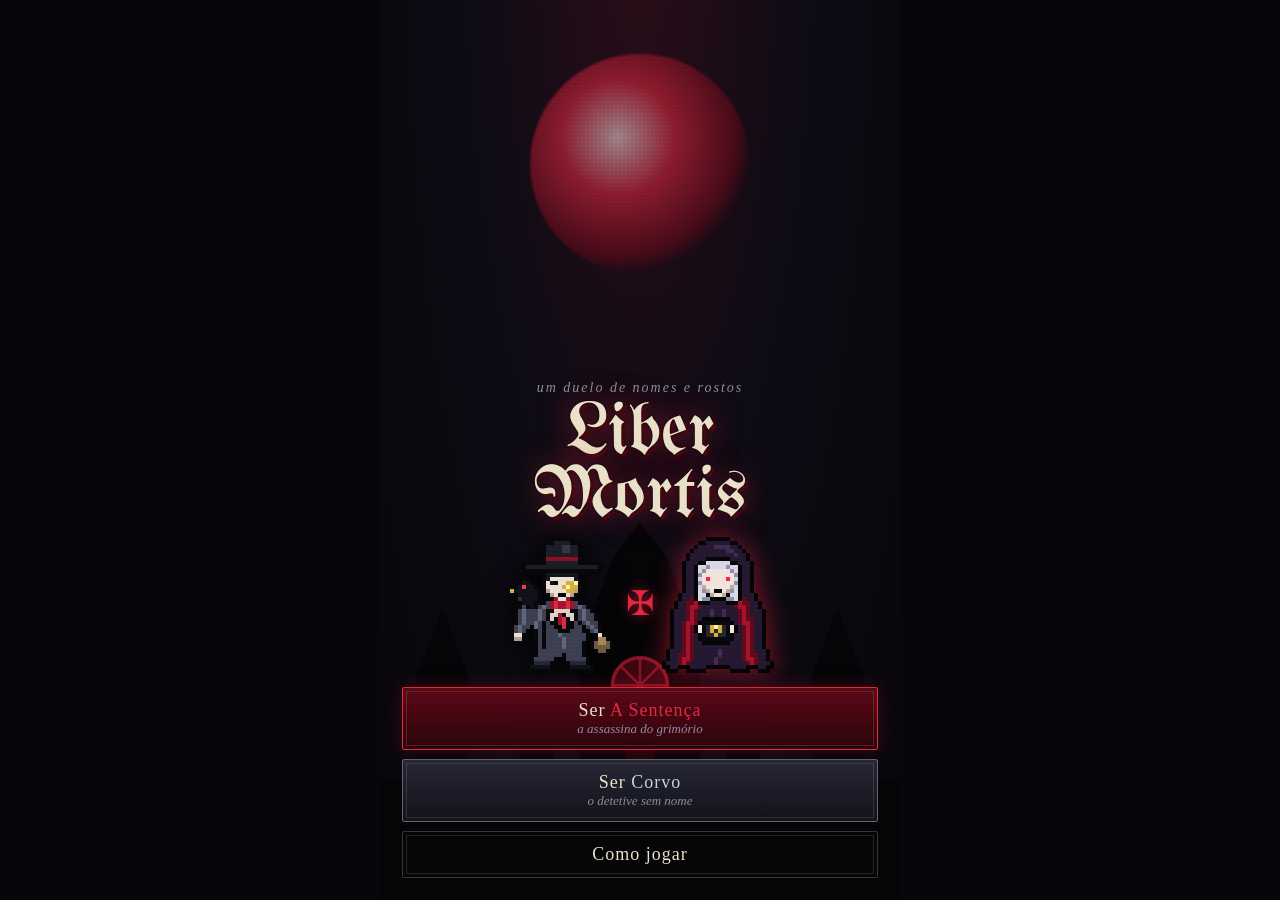
==== liber-mortis/index.html @ 82f2dbf0 "Add Liber Mortis: gothic mobile detective vs killer game Co-Authored-By: Claude Opus 5.5 <noreply@an" ====
<!DOCTYPE html>
<html lang="pt-br">
<head>
<meta charset="UTF-8">
<meta name="viewport" content="width=device-width, initial-scale=1, maximum-scale=1, user-scalable=no, viewport-fit=cover">
<meta name="theme-color" content="#07060a">
<meta name="apple-mobile-web-app-capable" content="yes">
<meta name="mobile-web-app-capable" content="yes">
<title>Liber Mortis</title>
<link rel="preconnect" href="https://fonts.googleapis.com">
<link rel="preconnect" href="https://fonts.gstatic.com" crossorigin>
<link href="https://fonts.googleapis.com/css2?family=UnifrakturMaguntia&family=IM+Fell+English:ital@0;1&family=IM+Fell+English+SC&display=swap" rel="stylesheet">
<link rel="stylesheet" href="style.css">
</head>
<body>
<div id="app">
  <!-- TELA TÍTULO -->
  <section id="scr-title" class="screen active">
    <div class="moon"></div>
    <svg class="cathedral" viewBox="0 0 400 220" preserveAspectRatio="xMidYMax slice" aria-hidden="true">
      <path d="M0 220 V150 L20 150 L20 120 L30 100 L40 120 L40 150 L70 150 L70 90 L85 50 L100 90 L100 150 L130 150 L130 110 L140 95 L150 110 L150 150
               L165 150 L165 70 L185 20 L200 0 L215 20 L235 70 L235 150 L250 150 L250 110 L260 95 L270 110 L270 150 L300 150 L300 90 L315 50 L330 90 L330 150
               L360 150 L360 120 L370 100 L380 120 L380 150 L400 150 V220 Z" fill="#050407"/>
      <circle cx="200" cy="95" r="16" fill="#3a0812" stroke="#8a1424" stroke-width="2"/>
      <path d="M200 79 V111 M184 95 H216 M189 84 L211 106 M211 84 L189 106" stroke="#8a1424" stroke-width="1.5"/>
      <rect x="192" y="125" width="16" height="25" rx="8" fill="#1a0408"/>
      <rect x="80" y="100" width="10" height="20" rx="5" fill="#2a0810"/>
      <rect x="310" y="100" width="10" height="20" rx="5" fill="#2a0810"/>
    </svg>
    <div class="embers" aria-hidden="true"></div>
    <div class="title-wrap">
      <p class="pre">um duelo de nomes e rostos</p>
      <h1 class="logo">Liber<br>Mortis</h1>
      <div class="title-duo">
        <div class="duo duo-det"></div>
        <div class="duo-vs">✠</div>
        <div class="duo duo-kil"></div>
      </div>
      <div class="menu">
        <button class="btn btn-blood" data-role="killer">Ser <b>A Sentença</b><small>a assassina do grimório</small></button>
        <button class="btn btn-ash" data-role="detective">Ser <b>Corvo</b><small>o detetive sem nome</small></button>
        <button class="btn btn-ghost" id="btn-howto">Como jogar</button>
      </div>
    </div>
  </section>

  <!-- COMO JOGAR -->
  <section id="scr-howto" class="screen">
    <div class="paper scroll">
      <h2>O Jogo dos Nomes</h2>
      <p>Na cidade de <b>Vel Noctis</b> vivem 12 cidadãos. Um deles encontrou o <b>Liber Mortis</b>: um grimório que só aceita nomes de quem a cidade já condenou — e cobra a hora exata em que cada nome é escrito. A cidade a chama de <b>A Sentença</b>.</p>
      <p>Do outro lado está <b>Corvo</b>, um detetive que esconde o próprio nome. Os dois querem a mesma coisa: <b>descobrir quem o outro é</b>.</p>
      <h3>✠ A Sentença</h3>
      <ul>
        <li>À noite, escolha um criminoso que apareceu na TV e <b>trace o nome dele com o dedo</b> no grimório.</li>
        <li>Você só pode escrever nos horários em que está <b>sozinha</b> — e cada horário de morte é uma pista para Corvo.</li>
        <li>Gaste <b>tinta</b> para atrasar a morte e esconder a hora.</li>
        <li>Criminosos <b>locais</b> só passam na TV do seu bairro: matá-los revela onde você mora. Cuidado: Corvo pode plantar <b>iscas</b>.</li>
        <li>Noctua sussurra quando sente que você está <b>vigiada</b>. Escrever sob vigilância = prisão. Mas Noctua às vezes se engana…</li>
        <li><b>Vença</b> com 7 julgamentos, ou descobrindo as 6 letras do nome verdadeiro de Corvo e escrevendo-o.</li>
      </ul>
      <h3>✠ Corvo</h3>
      <ul>
        <li>Você tem <b>2 ações por dia</b>: <b>Interrogar</b> (revela a agenda), <b>Vigiar</b> (alguém durante a noite) e <b>Isca</b> (2 ações: um criminoso falso exibido só num bairro).</li>
        <li>Cruze as <b>horas das mortes</b> com as agendas: quem estava ocupado não pode ter escrito.</li>
        <li>Uma noite <b>sem mortes</b> enquanto você vigiava alguém é muito suspeita…</li>
        <li>Cada interrogatório mostra seu rosto. Se for a assassina, ela aprende letras do seu nome.</li>
        <li><b>Acuse</b> segurando o botão. Errar duas vezes destrói sua credibilidade.</li>
      </ul>
      <button class="btn btn-blood" data-go="scr-title">Voltar</button>
    </div>
  </section>

  <!-- JOGO -->
  <section id="scr-game" class="screen">
    <header class="hud">
      <div class="hud-day"><span id="hud-phase">Dia</span> <b id="hud-daynum">1</b><small>/12</small></div>
      <div class="hud-stats" id="hud-stats"></div>
    </header>
    <main id="stage"></main>
  </section>

  <!-- FIM -->
  <section id="scr-end" class="screen">
    <div class="end-wrap">
      <div class="end-art" id="end-art"></div>
      <h2 id="end-title"></h2>
      <p id="end-text"></p>
      <button class="btn btn-blood" id="btn-again">Jogar de novo</button>
      <button class="btn btn-ghost" data-go="scr-title">Menu</button>
    </div>
  </section>

  <div id="sheet" class="sheet hidden"><div class="sheet-card" id="sheet-card"></div></div>
  <div id="flash" class="flash"></div>
  <div id="toast" class="toast"></div>
</div>
<script src="sprites.js"></script>
<script src="game.js"></script>
</body>
</html>
---- liber-mortis/style.css ----
:root {
  --ink: #07060a;
  --night: #0e0b14;
  --night2: #171221;
  --blood: #a3122c;
  --blood-hi: #e0283f;
  --blood-dk: #4a0612;
  --bone: #e9e0c8;
  --bone-dk: #b8ab8c;
  --ash: #8a8a9c;
  --gold: #d4af37;
  --paper: #e6dbc0;
  --paper-ink: #1c120e;
  --safe-t: env(safe-area-inset-top, 0px);
  --safe-b: env(safe-area-inset-bottom, 0px);
}
* { box-sizing: border-box; margin: 0; padding: 0; -webkit-tap-highlight-color: transparent; }
html, body { height: 100%; background: var(--ink); color: var(--bone); overflow: hidden; }
body { font-family: 'IM Fell English', Georgia, serif; font-size: 16px; user-select: none; -webkit-user-select: none; touch-action: manipulation; }
#app { position: relative; height: 100dvh; max-width: 520px; margin: 0 auto; overflow: hidden;
  background: radial-gradient(ellipse at 50% -10%, #2a0d18 0%, var(--night) 45%, var(--ink) 100%); }
#app::after { /* retícula de mangá */
  content: ''; position: absolute; inset: 0; pointer-events: none; z-index: 50; opacity: .07;
  background-image: radial-gradient(#fff 0.8px, transparent 1px); background-size: 4px 4px; mix-blend-mode: overlay; }
canvas.sprite, canvas.portrait { image-rendering: pixelated; image-rendering: crisp-edges; display: block; }
b { color: var(--blood-hi); font-weight: normal; }

.screen { position: absolute; inset: 0; display: none; flex-direction: column; padding-top: var(--safe-t); padding-bottom: var(--safe-b); }
.screen.active { display: flex; animation: fadeIn .5s ease; }
@keyframes fadeIn { from { opacity: 0; } to { opacity: 1; } }

/* ── BOTÕES ── */
.btn { font-family: 'IM Fell English SC', serif; font-size: 18px; letter-spacing: 1px; color: var(--bone);
  border: 1px solid var(--blood); background: linear-gradient(#1a0d14, #0b0709); padding: 12px 16px; width: 100%;
  border-radius: 2px; position: relative; cursor: pointer; transition: transform .1s, filter .2s; }
.btn::before { content: ''; position: absolute; inset: 3px; border: 1px solid rgba(212,175,55,.18); pointer-events: none; }
.btn:active { transform: scale(.97); filter: brightness(1.3); }
.btn small { display: block; font-family: 'IM Fell English', serif; font-style: italic; font-size: 13px; color: var(--ash); letter-spacing: 0; }
.btn b { color: var(--blood-hi); }
.btn-blood { background: linear-gradient(#5a0816, #2a040b); border-color: var(--blood-hi); box-shadow: 0 0 18px rgba(163,18,44,.35); }
.btn-ash { background: linear-gradient(#262636, #121219); border-color: #5c6075; }
.btn-ash b { color: #c8cce0; }
.btn-ghost { background: transparent; border-color: #3a3040; }
.btn[disabled] { opacity: .35; pointer-events: none; }
.btn-sm { font-size: 15px; padding: 9px 10px; }

/* ── TÍTULO ── */
#scr-title { align-items: center; justify-content: flex-end; }
.moon { position: absolute; top: 6%; left: 50%; width: 220px; height: 220px; transform: translateX(-50%); border-radius: 50%;
  background: radial-gradient(circle at 40% 38%, #ffdfe0 0%, #e0283f 30%, #6a0a1a 62%, transparent 72%); opacity: .55; filter: blur(1px); }
.cathedral { position: absolute; bottom: 0; left: 0; width: 100%; height: 42%; }
.embers { position: absolute; inset: 0; pointer-events: none; overflow: hidden; }
.embers i { position: absolute; bottom: -10px; width: 3px; height: 3px; background: var(--blood-hi); border-radius: 50%;
  box-shadow: 0 0 6px var(--blood-hi); animation: rise linear infinite; opacity: .8; }
@keyframes rise { to { transform: translate(var(--dx), -110vh); opacity: 0; } }
.title-wrap { position: relative; z-index: 2; width: 100%; padding: 0 22px 22px; text-align: center; }
.pre { font-style: italic; color: var(--ash); font-size: 14px; letter-spacing: 2px; }
.logo { font-family: 'UnifrakturMaguntia', serif; font-weight: normal; font-size: 74px; line-height: .86; color: var(--bone);
  text-shadow: 0 0 2px #000, 3px 3px 0 var(--blood-dk), 0 0 30px rgba(224,40,63,.55); margin: 6px 0 4px; }
.title-duo { display: flex; justify-content: center; align-items: flex-end; gap: 8px; margin: 2px 0 14px; }
.duo canvas { width: 112px; height: auto; filter: drop-shadow(0 0 10px rgba(0,0,0,.9)); }
.duo-det { animation: bob 3s ease-in-out infinite; }
.duo-kil { animation: bob 3s ease-in-out infinite reverse; }
.duo-kil canvas { filter: drop-shadow(0 0 12px rgba(255,34,64,.5)); }
.duo-vs { font-size: 34px; color: var(--blood-hi); padding-bottom: 50px; text-shadow: 0 0 12px var(--blood); }
@keyframes bob { 50% { transform: translateY(-5px); } }
.menu { display: grid; gap: 9px; }

/* ── PAPEL ── */
.paper { background: var(--paper); color: var(--paper-ink); margin: 14px; padding: 18px 18px 20px; border-radius: 2px;
  box-shadow: inset 0 0 50px rgba(90,50,20,.45), 0 0 0 1px #000, 0 0 0 4px #2a1a12, 0 10px 30px #000;
  background-image: radial-gradient(ellipse at 30% 20%, rgba(255,255,255,.35), transparent 60%), radial-gradient(ellipse at 80% 90%, rgba(120,60,20,.25), transparent 60%); }
.paper b { color: #7a0a1a; }
.paper h2 { font-family: 'UnifrakturMaguntia', serif; font-weight: normal; font-size: 34px; color: #5a0812; margin-bottom: 8px; }
.paper h3 { font-family: 'IM Fell English SC', serif; color: #5a0812; margin: 12px 0 4px; font-weight: normal; }
.paper p, .paper li { font-size: 15.5px; line-height: 1.38; margin-bottom: 6px; }
.paper ul { padding-left: 18px; }
.paper .btn { margin-top: 12px; color: var(--bone); }
.scroll { overflow-y: auto; -webkit-overflow-scrolling: touch; }
#scr-howto .paper { flex: 1; }

/* ── HUD ── */
.hud { display: flex; align-items: center; justify-content: space-between; padding: 8px 12px; gap: 8px;
  background: linear-gradient(#000, rgba(0,0,0,.4)); border-bottom: 1px solid var(--blood-dk); flex-shrink: 0; }
.hud-day { font-family: 'IM Fell English SC', serif; font-size: 17px; white-space: nowrap; }
.hud-day b { color: var(--blood-hi); font-size: 22px; }
.hud-day small { color: var(--ash); }
.hud-stats { display: flex; gap: 10px; font-size: 14px; flex-wrap: wrap; justify-content: flex-end; }
.stat { display: flex; align-items: center; gap: 4px; white-space: nowrap; }
.stat i { font-style: normal; color: var(--blood-hi); }
.pips { letter-spacing: 1px; }
#stage { flex: 1; overflow-y: auto; overflow-x: hidden; -webkit-overflow-scrolling: touch; padding: 10px 12px 16px; position: relative; }

/* ── PAINÉIS ── */
.panel { background: linear-gradient(var(--night2), #0c0911); border: 1px solid #2c2236; padding: 12px; margin-bottom: 10px; position: relative; }
.panel h3 { font-family: 'IM Fell English SC', serif; font-weight: normal; color: var(--bone-dk); font-size: 15px; letter-spacing: 1px; margin-bottom: 6px; border-bottom: 1px solid #2c2236; padding-bottom: 4px; }
.panel p { line-height: 1.35; font-size: 15px; }
.row { display: flex; gap: 8px; }
.row > * { flex: 1; }
.mt { margin-top: 10px; }
.muted { color: var(--ash); font-style: italic; }
.gold { color: var(--gold); }

/* Cena com personagem + fala estilo mangá */
.scene { display: flex; align-items: flex-end; gap: 10px; margin-bottom: 10px; }
.scene .who canvas { width: 84px; height: auto; }
.scene.right { flex-direction: row-reverse; }
.bubble { flex: 1; background: var(--bone); color: #120a0a; padding: 10px 12px; border-radius: 14px; position: relative; font-size: 15px; line-height: 1.32;
  border: 2px solid #000; box-shadow: 3px 3px 0 #000; margin-bottom: 26px; }
.bubble::after { content: ''; position: absolute; left: -12px; bottom: 12px; border: 7px solid transparent; border-right: 10px solid #000; }
.scene.right .bubble::after { left: auto; right: -12px; border-right: 7px solid transparent; border-left: 10px solid #000; }
.bubble.dark { background: #120810; color: #ffb8c2; border-color: var(--blood); box-shadow: 3px 3px 0 var(--blood-dk); font-style: italic; }
.bubble.dark::after { border-right-color: var(--blood); }
.scene.right .bubble.dark::after { border-left-color: var(--blood); border-right-color: transparent; }
.spirit-float canvas { animation: bob 2.2s ease-in-out infinite; filter: drop-shadow(0 0 8px rgba(255,30,60,.4)); }

/* Notícias */
.news { list-style: none; }
.news li { padding: 7px 0 7px 22px; border-bottom: 1px dashed #2c2236; position: relative; font-size: 15px; line-height: 1.3; }
.news li:last-child { border-bottom: 0; }
.news li::before { content: '✠'; position: absolute; left: 2px; color: var(--blood); }
.news li.good::before { content: '◆'; color: var(--gold); }
.news li.alert { color: #ffb0bc; }
.news li.alert::before { content: '‼'; color: var(--blood-hi); }

/* ── GRIMÓRIO ── */
.grimoire { background: #0b0a0c; border: 2px solid #000; box-shadow: 0 0 0 2px #3a2a1a, 0 0 0 5px #120c08, 0 12px 30px #000; padding: 6px; margin-bottom: 12px; }
.grim-page { background: var(--paper); color: var(--paper-ink); padding: 12px; min-height: 120px; position: relative;
  box-shadow: inset 0 0 40px rgba(80,40,10,.5);
  background-image: repeating-linear-gradient(transparent 0 27px, rgba(90,40,20,.18) 27px 28px), radial-gradient(ellipse at 20% 10%, rgba(255,255,255,.3), transparent 60%); }
.grim-title { font-family: 'UnifrakturMaguntia', serif; font-size: 26px; color: #4a0812; text-align: center; margin-bottom: 6px; }
.grim-sub { font-family: 'IM Fell English SC', serif; font-size: 13px; color: #6a4a3a; text-align: center; margin-bottom: 8px; letter-spacing: 1px; }
.targets { display: grid; gap: 7px; }
.target { display: flex; align-items: center; gap: 10px; padding: 8px; background: rgba(255,255,255,.35); border: 1px solid rgba(60,30,10,.35); cursor: pointer; transition: background .15s; }
.target:active, .target.sel { background: rgba(163,18,44,.22); border-color: #7a0a1a; }
.target .tv { width: 44px; height: 36px; background: #111; border: 2px solid #333; border-radius: 4px; flex-shrink: 0; position: relative; overflow: hidden; }
.target .tv canvas { width: 100%; height: 100%; filter: grayscale(1) contrast(1.2); opacity: .85; }
.target .tv::after { content: ''; position: absolute; inset: 0; background: repeating-linear-gradient(transparent 0 2px, rgba(0,0,0,.35) 2px 3px); }
.target .info { flex: 1; min-width: 0; }
.target .nm { font-family: 'IM Fell English SC', serif; font-size: 17px; color: #200; }
.target .cr { font-size: 13px; font-style: italic; color: #4a3a30; }
.tag { font-family: 'IM Fell English SC', serif; font-size: 11px; padding: 2px 6px; border: 1px solid; white-space: nowrap; }
.tag.nat { color: #2a2a44; border-color: #2a2a44; }
.tag.loc { color: #7a0a1a; border-color: #7a0a1a; }
.det-name { display: flex; justify-content: center; gap: 6px; margin: 4px 0 2px; }
.det-name span { width: 30px; height: 38px; border-bottom: 2px solid #4a0812; font-family: 'UnifrakturMaguntia', serif; font-size: 30px; color: #4a0812; text-align: center; line-height: 38px; }

/* Relógio */
.clock { position: relative; width: 230px; height: 230px; margin: 6px auto 4px; border-radius: 50%;
  background: radial-gradient(circle, #1a0c12 0 34%, #0b0709 35% 100%); border: 2px solid var(--gold); box-shadow: 0 0 0 5px #120c08, 0 0 20px rgba(163,18,44,.4); }
.clock::before { content: '✠'; position: absolute; left: 50%; top: 50%; transform: translate(-50%, -50%); font-size: 30px; color: var(--blood); }
.slot { position: absolute; width: 58px; height: 58px; margin: -29px 0 0 -29px; border-radius: 50%; border: 1px solid #4a3a2a;
  background: #120d10; color: var(--bone); font-family: 'IM Fell English SC', serif; font-size: 16px; cursor: pointer; }
.slot small { display: block; font-size: 9px; color: var(--ash); font-family: 'IM Fell English', serif; }
.slot.free { border-color: var(--gold); }
.slot.busy { opacity: .3; pointer-events: none; text-decoration: line-through; }
.slot.sel { background: var(--blood); border-color: var(--blood-hi); box-shadow: 0 0 14px var(--blood-hi); }
.toggle { display: flex; align-items: center; gap: 10px; padding: 10px; border: 1px solid #3a2a3a; cursor: pointer; background: #0f0a10; }
.toggle .box { width: 22px; height: 22px; border: 2px solid var(--gold); flex-shrink: 0; display: grid; place-items: center; color: var(--blood-hi); font-size: 18px; }
.toggle.on .box::after { content: '✠'; }
.toggle .t { font-size: 14px; line-height: 1.25; }

/* Traçado do nome */
.trace-wrap { position: relative; touch-action: none; }
.trace-wrap canvas { width: 100%; display: block; touch-action: none; }
.trace-bar { height: 6px; background: #2a1a12; margin-top: 6px; }
.trace-bar div { height: 100%; width: 0; background: linear-gradient(90deg, #4a0812, var(--blood-hi)); transition: width .1s; }
.hint { text-align: center; font-style: italic; color: #6a4a3a; font-size: 13px; margin-top: 4px; }

/* ── QUADRO DO DETETIVE ── */
.board-head { display: flex; gap: 6px; flex-wrap: wrap; margin-bottom: 8px; }
.chip { font-size: 13px; padding: 4px 8px; border: 1px solid #3a2a40; background: #120d16; }
.chip b { color: var(--gold); }
.board { display: grid; grid-template-columns: repeat(3, 1fr); gap: 7px;
  background: #2a1d14; padding: 8px; border: 2px solid #120a06; box-shadow: inset 0 0 30px #000;
  background-image: radial-gradient(rgba(0,0,0,.25) 1px, transparent 1.5px); background-size: 6px 6px; }
.card { background: #e4dac2; color: #1c120e; padding: 5px 4px 4px; text-align: center; position: relative; cursor: pointer;
  box-shadow: 2px 3px 0 rgba(0,0,0,.5); transform: rotate(var(--rot)); transition: transform .15s; }
.card::before { content: ''; position: absolute; top: -4px; left: 50%; width: 9px; height: 9px; margin-left: -4px; border-radius: 50%; background: radial-gradient(circle at 35% 35%, #ff5a6e, #7a0a1a); box-shadow: 0 1px 1px #000; }
.card:active { transform: scale(.95); }
.card canvas { width: 48px; height: auto; margin: 2px auto 2px; }
.card .cn { font-family: 'IM Fell English SC', serif; font-size: 12.5px; line-height: 1.05; min-height: 26px; display: flex; align-items: center; justify-content: center; }
.card .cd { font-size: 10.5px; color: #6a4a3a; font-style: italic; }
.sched { display: grid; grid-template-columns: repeat(6, 1fr); gap: 1px; margin-top: 3px; }
.sched span { height: 9px; background: #b8ab8c; font-size: 0; }
.sched span.busy { background: #2a2030; }
.sched span.free { background: #f4ecd8; outline: 1px solid #9a8a6a; outline-offset: -1px; }
.sched span.kill { box-shadow: inset 0 -3px 0 var(--blood); }
.card.cleared { filter: grayscale(1) brightness(.75); }
.card.cleared::after { content: 'INOCENTE'; position: absolute; top: 34%; left: 50%; transform: translate(-50%,-50%) rotate(-18deg);
  font-family: 'IM Fell English SC', serif; font-size: 13px; color: #1a5a2a; border: 2px solid #1a5a2a; padding: 0 4px; background: rgba(228,218,194,.8); }
.card.marked::after { content: '✕'; position: absolute; top: 2px; right: 4px; color: #7a0a1a; font-size: 18px; }
.card.watched { box-shadow: 0 0 0 3px var(--gold), 2px 3px 0 rgba(0,0,0,.5); }
.card.sus { box-shadow: 0 0 0 3px var(--blood-hi), 2px 3px 0 rgba(0,0,0,.5); }
.legend { font-size: 12px; color: var(--ash); margin-top: 6px; display: flex; gap: 10px; flex-wrap: wrap; }
.legend i { display: inline-block; width: 12px; height: 8px; vertical-align: middle; margin-right: 3px; }
.actions-bar { position: sticky; bottom: -16px; margin: 10px -12px -16px; padding: 10px 12px calc(10px + var(--safe-b)); background: linear-gradient(transparent, #000 30%); display: grid; grid-template-columns: 1fr 1fr 1fr; gap: 7px; }

/* Folha inferior */
.sheet { position: absolute; inset: 0; z-index: 40; background: rgba(0,0,0,.65); display: flex; align-items: flex-end; }
.sheet.hidden { display: none; }
.sheet-card { width: 100%; max-height: 88%; overflow-y: auto; background: linear-gradient(#1a1222, #0b080e); border-top: 2px solid var(--blood);
  padding: 16px 14px calc(16px + var(--safe-b)); animation: up .25s ease; }
@keyframes up { from { transform: translateY(40px); opacity: 0; } }
.sheet-card h3 { font-family: 'IM Fell English SC', serif; font-weight: normal; font-size: 21px; margin-bottom: 4px; }
.sheet-top { display: flex; gap: 12px; align-items: center; margin-bottom: 10px; }
.sheet-top canvas { width: 72px; border: 2px solid #3a2a2a; background: #2a1d14; }
.sheet .btn { margin-top: 8px; }
.hold { overflow: hidden; }
.hold .fill { position: absolute; left: 0; top: 0; bottom: 0; width: 0; background: rgba(224,40,63,.55); pointer-events: none; }
.big-sched { display: grid; grid-template-columns: repeat(6, 1fr); gap: 3px; margin: 6px 0; }
.big-sched div { text-align: center; font-size: 12px; padding: 6px 0; border: 1px solid #3a2a3a; }
.big-sched div.busy { background: #2a2030; color: #8a8a9c; }
.big-sched div.free { background: #e9e0c8; color: #1c120e; }
.big-sched div.unk { color: #555; }

/* Efeitos */
.flash { position: absolute; inset: 0; z-index: 60; pointer-events: none; background: var(--blood-hi); opacity: 0; }
.flash.go { animation: flash .7s ease-out; }
@keyframes flash { 0% { opacity: .75; } 100% { opacity: 0; } }
.shake { animation: shake .45s; }
@keyframes shake { 20% { transform: translate(-6px, 3px); } 40% { transform: translate(5px, -4px); } 60% { transform: translate(-4px, 2px); } 80% { transform: translate(3px, -1px); } }
.toast { position: absolute; left: 50%; bottom: calc(90px + var(--safe-b)); transform: translateX(-50%); z-index: 70; background: #000; border: 1px solid var(--blood);
  padding: 8px 14px; font-size: 14px; opacity: 0; transition: opacity .25s; pointer-events: none; max-width: 90%; text-align: center; }
.toast.show { opacity: 1; }
.speed-lines { position: absolute; inset: 0; pointer-events: none;
  background: repeating-conic-gradient(from 0deg at 50% 50%, rgba(255,255,255,.07) 0deg 2deg, transparent 2deg 9deg); animation: spin 8s linear infinite; }
@keyframes spin { to { transform: rotate(360deg); } }

/* Fim */
#scr-end { justify-content: center; text-align: center; padding: 20px; }
.end-wrap { position: relative; display: grid; gap: 10px; }
.end-art { position: relative; height: 230px; display: flex; justify-content: center; align-items: flex-end; gap: 10px; overflow: hidden; }
.end-art canvas { width: 140px; position: relative; z-index: 2; }
.end-art .fallen { width: 120px; transform: rotate(-90deg); margin: 0 -26px -14px; filter: grayscale(.8) brightness(.55); }
#end-title { font-family: 'UnifrakturMaguntia', serif; font-weight: normal; font-size: 44px; color: var(--blood-hi); text-shadow: 3px 3px 0 #000; }
#end-text { font-size: 16px; line-height: 1.4; color: var(--bone); padding: 0 6px 6px; }

/* Interlúdio noturno */
.interlude { position: absolute; inset: 0; z-index: 30; background: #000; display: flex; flex-direction: column; align-items: center; justify-content: center; text-align: center; animation: fadeIn .4s; padding: 20px; }
.interlude h2 { font-family: 'UnifrakturMaguntia', serif; font-weight: normal; font-size: 46px; color: var(--bone); text-shadow: 0 0 20px var(--blood); }
.interlude p { color: var(--ash); font-style: italic; margin-top: 6px; }
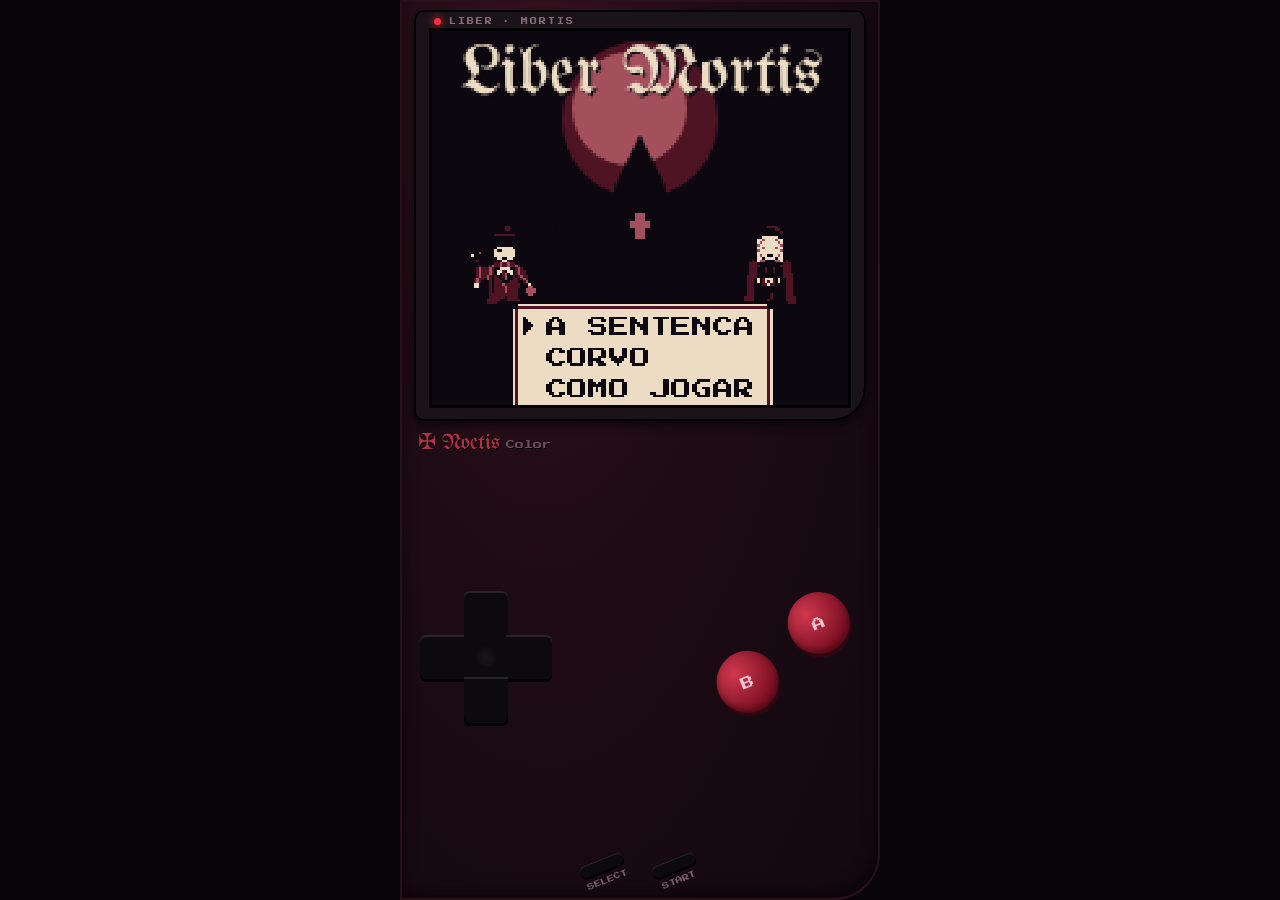
==== commit 96abfdac: "Liber Mortis: rework into 8-bit handheld-style RPG Co-Authored-By: Claude Opus 5.5 <noreply@anthropi" ====
--- a/liber-mortis/index.html
+++ b/liber-mortis/index.html
@@ -3,99 +3,37 @@
 <head>
 <meta charset="UTF-8">
 <meta name="viewport" content="width=device-width, initial-scale=1, maximum-scale=1, user-scalable=no, viewport-fit=cover">
-<meta name="theme-color" content="#07060a">
+<meta name="theme-color" content="#120a10">
 <meta name="apple-mobile-web-app-capable" content="yes">
 <meta name="mobile-web-app-capable" content="yes">
 <title>Liber Mortis</title>
 <link rel="preconnect" href="https://fonts.googleapis.com">
 <link rel="preconnect" href="https://fonts.gstatic.com" crossorigin>
-<link href="https://fonts.googleapis.com/css2?family=UnifrakturMaguntia&family=IM+Fell+English:ital@0;1&family=IM+Fell+English+SC&display=swap" rel="stylesheet">
+<link href="https://fonts.googleapis.com/css2?family=Press+Start+2P&family=UnifrakturMaguntia&display=swap" rel="stylesheet">
 <link rel="stylesheet" href="style.css">
 </head>
 <body>
-<div id="app">
-  <!-- TELA TÍTULO -->
-  <section id="scr-title" class="screen active">
-    <div class="moon"></div>
-    <svg class="cathedral" viewBox="0 0 400 220" preserveAspectRatio="xMidYMax slice" aria-hidden="true">
-      <path d="M0 220 V150 L20 150 L20 120 L30 100 L40 120 L40 150 L70 150 L70 90 L85 50 L100 90 L100 150 L130 150 L130 110 L140 95 L150 110 L150 150
-               L165 150 L165 70 L185 20 L200 0 L215 20 L235 70 L235 150 L250 150 L250 110 L260 95 L270 110 L270 150 L300 150 L300 90 L315 50 L330 90 L330 150
-               L360 150 L360 120 L370 100 L380 120 L380 150 L400 150 V220 Z" fill="#050407"/>
-      <circle cx="200" cy="95" r="16" fill="#3a0812" stroke="#8a1424" stroke-width="2"/>
-      <path d="M200 79 V111 M184 95 H216 M189 84 L211 106 M211 84 L189 106" stroke="#8a1424" stroke-width="1.5"/>
-      <rect x="192" y="125" width="16" height="25" rx="8" fill="#1a0408"/>
-      <rect x="80" y="100" width="10" height="20" rx="5" fill="#2a0810"/>
-      <rect x="310" y="100" width="10" height="20" rx="5" fill="#2a0810"/>
-    </svg>
-    <div class="embers" aria-hidden="true"></div>
-    <div class="title-wrap">
-      <p class="pre">um duelo de nomes e rostos</p>
-      <h1 class="logo">Liber<br>Mortis</h1>
-      <div class="title-duo">
-        <div class="duo duo-det"></div>
-        <div class="duo-vs">✠</div>
-        <div class="duo duo-kil"></div>
-      </div>
-      <div class="menu">
-        <button class="btn btn-blood" data-role="killer">Ser <b>A Sentença</b><small>a assassina do grimório</small></button>
-        <button class="btn btn-ash" data-role="detective">Ser <b>Corvo</b><small>o detetive sem nome</small></button>
-        <button class="btn btn-ghost" id="btn-howto">Como jogar</button>
-      </div>
+<div id="console">
+  <div class="bezel">
+    <div class="bezel-top"><span class="led" id="led"></span><span>LIBER · MORTIS</span></div>
+    <canvas id="screen" width="160" height="144"></canvas>
+  </div>
+  <div class="brand">✠ Noctis <i>Color</i></div>
+  <div class="controls">
+    <div class="dpad" id="dpad">
+      <div class="dp up"></div><div class="dp left"></div><div class="dp mid"></div><div class="dp right"></div><div class="dp down"></div>
     </div>
-  </section>
-
-  <!-- COMO JOGAR -->
-  <section id="scr-howto" class="screen">
-    <div class="paper scroll">
-      <h2>O Jogo dos Nomes</h2>
-      <p>Na cidade de <b>Vel Noctis</b> vivem 12 cidadãos. Um deles encontrou o <b>Liber Mortis</b>: um grimório que só aceita nomes de quem a cidade já condenou — e cobra a hora exata em que cada nome é escrito. A cidade a chama de <b>A Sentença</b>.</p>
-      <p>Do outro lado está <b>Corvo</b>, um detetive que esconde o próprio nome. Os dois querem a mesma coisa: <b>descobrir quem o outro é</b>.</p>
-      <h3>✠ A Sentença</h3>
-      <ul>
-        <li>À noite, escolha um criminoso que apareceu na TV e <b>trace o nome dele com o dedo</b> no grimório.</li>
-        <li>Você só pode escrever nos horários em que está <b>sozinha</b> — e cada horário de morte é uma pista para Corvo.</li>
-        <li>Gaste <b>tinta</b> para atrasar a morte e esconder a hora.</li>
-        <li>Criminosos <b>locais</b> só passam na TV do seu bairro: matá-los revela onde você mora. Cuidado: Corvo pode plantar <b>iscas</b>.</li>
-        <li>Noctua sussurra quando sente que você está <b>vigiada</b>. Escrever sob vigilância = prisão. Mas Noctua às vezes se engana…</li>
-        <li><b>Vença</b> com 7 julgamentos, ou descobrindo as 6 letras do nome verdadeiro de Corvo e escrevendo-o.</li>
-      </ul>
-      <h3>✠ Corvo</h3>
-      <ul>
-        <li>Você tem <b>2 ações por dia</b>: <b>Interrogar</b> (revela a agenda), <b>Vigiar</b> (alguém durante a noite) e <b>Isca</b> (2 ações: um criminoso falso exibido só num bairro).</li>
-        <li>Cruze as <b>horas das mortes</b> com as agendas: quem estava ocupado não pode ter escrito.</li>
-        <li>Uma noite <b>sem mortes</b> enquanto você vigiava alguém é muito suspeita…</li>
-        <li>Cada interrogatório mostra seu rosto. Se for a assassina, ela aprende letras do seu nome.</li>
-        <li><b>Acuse</b> segurando o botão. Errar duas vezes destrói sua credibilidade.</li>
-      </ul>
-      <button class="btn btn-blood" data-go="scr-title">Voltar</button>
+    <div class="ab">
+      <button class="btn-b" data-k="B">B</button>
+      <button class="btn-a" data-k="A">A</button>
     </div>
-  </section>
-
-  <!-- JOGO -->
-  <section id="scr-game" class="screen">
-    <header class="hud">
-      <div class="hud-day"><span id="hud-phase">Dia</span> <b id="hud-daynum">1</b><small>/12</small></div>
-      <div class="hud-stats" id="hud-stats"></div>
-    </header>
-    <main id="stage"></main>
-  </section>
-
-  <!-- FIM -->
-  <section id="scr-end" class="screen">
-    <div class="end-wrap">
-      <div class="end-art" id="end-art"></div>
-      <h2 id="end-title"></h2>
-      <p id="end-text"></p>
-      <button class="btn btn-blood" id="btn-again">Jogar de novo</button>
-      <button class="btn btn-ghost" data-go="scr-title">Menu</button>
-    </div>
-  </section>
-
-  <div id="sheet" class="sheet hidden"><div class="sheet-card" id="sheet-card"></div></div>
-  <div id="flash" class="flash"></div>
-  <div id="toast" class="toast"></div>
+  </div>
+  <div class="ss">
+    <button data-k="SELECT"><span></span>SELECT</button>
+    <button data-k="START"><span></span>START</button>
+  </div>
 </div>
 <script src="sprites.js"></script>
-<script src="game.js"></script>
+<script src="gb.js"></script>
 </body>
 </html>
--- a/liber-mortis/style.css
+++ b/liber-mortis/style.css
@@ -1,242 +1,44 @@
-:root {
-  --ink: #07060a;
-  --night: #0e0b14;
-  --night2: #171221;
-  --blood: #a3122c;
-  --blood-hi: #e0283f;
-  --blood-dk: #4a0612;
-  --bone: #e9e0c8;
-  --bone-dk: #b8ab8c;
-  --ash: #8a8a9c;
-  --gold: #d4af37;
-  --paper: #e6dbc0;
-  --paper-ink: #1c120e;
-  --safe-t: env(safe-area-inset-top, 0px);
-  --safe-b: env(safe-area-inset-bottom, 0px);
-}
 * { box-sizing: border-box; margin: 0; padding: 0; -webkit-tap-highlight-color: transparent; }
-html, body { height: 100%; background: var(--ink); color: var(--bone); overflow: hidden; }
-body { font-family: 'IM Fell English', Georgia, serif; font-size: 16px; user-select: none; -webkit-user-select: none; touch-action: manipulation; }
-#app { position: relative; height: 100dvh; max-width: 520px; margin: 0 auto; overflow: hidden;
-  background: radial-gradient(ellipse at 50% -10%, #2a0d18 0%, var(--night) 45%, var(--ink) 100%); }
-#app::after { /* retícula de mangá */
-  content: ''; position: absolute; inset: 0; pointer-events: none; z-index: 50; opacity: .07;
-  background-image: radial-gradient(#fff 0.8px, transparent 1px); background-size: 4px 4px; mix-blend-mode: overlay; }
-canvas.sprite, canvas.portrait { image-rendering: pixelated; image-rendering: crisp-edges; display: block; }
-b { color: var(--blood-hi); font-weight: normal; }
+html, body { height: 100%; overflow: hidden; background: #08050a; }
+body { display: flex; justify-content: center; user-select: none; -webkit-user-select: none; touch-action: none;
+  font-family: 'Press Start 2P', monospace; }
 
-.screen { position: absolute; inset: 0; display: none; flex-direction: column; padding-top: var(--safe-t); padding-bottom: var(--safe-b); }
-.screen.active { display: flex; animation: fadeIn .5s ease; }
-@keyframes fadeIn { from { opacity: 0; } to { opacity: 1; } }
+#console { position: relative; height: 100dvh; width: 100%; max-width: 480px; display: flex; flex-direction: column; align-items: center;
+  padding: calc(10px + env(safe-area-inset-top, 0px)) 14px calc(10px + env(safe-area-inset-bottom, 0px));
+  background: radial-gradient(ellipse at 30% 0%, #3a1220 0%, #1e0c14 45%, #120810 100%);
+  border-radius: 0 0 46px 0; box-shadow: inset 0 0 0 2px #2a1018, inset 0 -6px 18px rgba(0,0,0,.6); }
 
-/* ── BOTÕES ── */
-.btn { font-family: 'IM Fell English SC', serif; font-size: 18px; letter-spacing: 1px; color: var(--bone);
-  border: 1px solid var(--blood); background: linear-gradient(#1a0d14, #0b0709); padding: 12px 16px; width: 100%;
-  border-radius: 2px; position: relative; cursor: pointer; transition: transform .1s, filter .2s; }
-.btn::before { content: ''; position: absolute; inset: 3px; border: 1px solid rgba(212,175,55,.18); pointer-events: none; }
-.btn:active { transform: scale(.97); filter: brightness(1.3); }
-.btn small { display: block; font-family: 'IM Fell English', serif; font-style: italic; font-size: 13px; color: var(--ash); letter-spacing: 0; }
-.btn b { color: var(--blood-hi); }
-.btn-blood { background: linear-gradient(#5a0816, #2a040b); border-color: var(--blood-hi); box-shadow: 0 0 18px rgba(163,18,44,.35); }
-.btn-ash { background: linear-gradient(#262636, #121219); border-color: #5c6075; }
-.btn-ash b { color: #c8cce0; }
-.btn-ghost { background: transparent; border-color: #3a3040; }
-.btn[disabled] { opacity: .35; pointer-events: none; }
-.btn-sm { font-size: 15px; padding: 9px 10px; }
+.bezel { width: 100%; background: #1a1418; border-radius: 10px 10px 34px 10px; padding: 8px 18px 16px;
+  box-shadow: inset 0 0 0 2px #000, inset 0 2px 0 #3a3038, 0 4px 10px rgba(0,0,0,.6); }
+.bezel-top { display: flex; align-items: center; gap: 8px; font-size: 7px; color: #8a6a78; letter-spacing: 2px; margin-bottom: 6px; padding-left: 2px; }
+.led { width: 7px; height: 7px; border-radius: 50%; background: #ff2a40; box-shadow: 0 0 8px #ff2a40; }
+#screen { display: block; width: 100%; aspect-ratio: 160 / 144; image-rendering: pixelated; image-rendering: crisp-edges;
+  background: #0d0810; box-shadow: 0 0 0 3px #000; touch-action: none; }
 
-/* ── TÍTULO ── */
-#scr-title { align-items: center; justify-content: flex-end; }
-.moon { position: absolute; top: 6%; left: 50%; width: 220px; height: 220px; transform: translateX(-50%); border-radius: 50%;
-  background: radial-gradient(circle at 40% 38%, #ffdfe0 0%, #e0283f 30%, #6a0a1a 62%, transparent 72%); opacity: .55; filter: blur(1px); }
-.cathedral { position: absolute; bottom: 0; left: 0; width: 100%; height: 42%; }
-.embers { position: absolute; inset: 0; pointer-events: none; overflow: hidden; }
-.embers i { position: absolute; bottom: -10px; width: 3px; height: 3px; background: var(--blood-hi); border-radius: 50%;
-  box-shadow: 0 0 6px var(--blood-hi); animation: rise linear infinite; opacity: .8; }
-@keyframes rise { to { transform: translate(var(--dx), -110vh); opacity: 0; } }
-.title-wrap { position: relative; z-index: 2; width: 100%; padding: 0 22px 22px; text-align: center; }
-.pre { font-style: italic; color: var(--ash); font-size: 14px; letter-spacing: 2px; }
-.logo { font-family: 'UnifrakturMaguntia', serif; font-weight: normal; font-size: 74px; line-height: .86; color: var(--bone);
-  text-shadow: 0 0 2px #000, 3px 3px 0 var(--blood-dk), 0 0 30px rgba(224,40,63,.55); margin: 6px 0 4px; }
-.title-duo { display: flex; justify-content: center; align-items: flex-end; gap: 8px; margin: 2px 0 14px; }
-.duo canvas { width: 112px; height: auto; filter: drop-shadow(0 0 10px rgba(0,0,0,.9)); }
-.duo-det { animation: bob 3s ease-in-out infinite; }
-.duo-kil { animation: bob 3s ease-in-out infinite reverse; }
-.duo-kil canvas { filter: drop-shadow(0 0 12px rgba(255,34,64,.5)); }
-.duo-vs { font-size: 34px; color: var(--blood-hi); padding-bottom: 50px; text-shadow: 0 0 12px var(--blood); }
-@keyframes bob { 50% { transform: translateY(-5px); } }
-.menu { display: grid; gap: 9px; }
+.brand { align-self: flex-start; margin: 8px 0 0 4px; font-family: 'UnifrakturMaguntia', serif; font-size: 22px; color: #b03048; text-shadow: 1px 1px 0 #000; }
+.brand i { font-family: 'Press Start 2P', monospace; font-style: normal; font-size: 9px; color: #6a5060; }
 
-/* ── PAPEL ── */
-.paper { background: var(--paper); color: var(--paper-ink); margin: 14px; padding: 18px 18px 20px; border-radius: 2px;
-  box-shadow: inset 0 0 50px rgba(90,50,20,.45), 0 0 0 1px #000, 0 0 0 4px #2a1a12, 0 10px 30px #000;
-  background-image: radial-gradient(ellipse at 30% 20%, rgba(255,255,255,.35), transparent 60%), radial-gradient(ellipse at 80% 90%, rgba(120,60,20,.25), transparent 60%); }
-.paper b { color: #7a0a1a; }
-.paper h2 { font-family: 'UnifrakturMaguntia', serif; font-weight: normal; font-size: 34px; color: #5a0812; margin-bottom: 8px; }
-.paper h3 { font-family: 'IM Fell English SC', serif; color: #5a0812; margin: 12px 0 4px; font-weight: normal; }
-.paper p, .paper li { font-size: 15.5px; line-height: 1.38; margin-bottom: 6px; }
-.paper ul { padding-left: 18px; }
-.paper .btn { margin-top: 12px; color: var(--bone); }
-.scroll { overflow-y: auto; -webkit-overflow-scrolling: touch; }
-#scr-howto .paper { flex: 1; }
+.controls { flex: 1; width: 100%; display: flex; justify-content: space-between; align-items: center; min-height: 140px; padding: 0 6px; }
+.dpad { position: relative; width: 132px; height: 132px; touch-action: none; }
+.dp { position: absolute; background: #0c0a0c; box-shadow: inset 0 2px 0 #2a2428, 0 3px 0 #000; }
+.dp.up    { left: 44px; top: 0; width: 44px; height: 46px; border-radius: 6px 6px 0 0; }
+.dp.down  { left: 44px; bottom: 0; width: 44px; height: 46px; border-radius: 0 0 6px 6px; }
+.dp.left  { top: 44px; left: 0; width: 46px; height: 44px; border-radius: 6px 0 0 6px; }
+.dp.right { top: 44px; right: 0; width: 46px; height: 44px; border-radius: 0 6px 6px 0; }
+.dp.mid   { left: 44px; top: 44px; width: 44px; height: 44px; box-shadow: none; }
+.dp.mid::after { content: ''; position: absolute; inset: 12px; border-radius: 50%; background: radial-gradient(#1a161a, #0c0a0c); }
+.dp.on { background: #2a1a20; }
 
-/* ── HUD ── */
-.hud { display: flex; align-items: center; justify-content: space-between; padding: 8px 12px; gap: 8px;
-  background: linear-gradient(#000, rgba(0,0,0,.4)); border-bottom: 1px solid var(--blood-dk); flex-shrink: 0; }
-.hud-day { font-family: 'IM Fell English SC', serif; font-size: 17px; white-space: nowrap; }
-.hud-day b { color: var(--blood-hi); font-size: 22px; }
-.hud-day small { color: var(--ash); }
-.hud-stats { display: flex; gap: 10px; font-size: 14px; flex-wrap: wrap; justify-content: flex-end; }
-.stat { display: flex; align-items: center; gap: 4px; white-space: nowrap; }
-.stat i { font-style: normal; color: var(--blood-hi); }
-.pips { letter-spacing: 1px; }
-#stage { flex: 1; overflow-y: auto; overflow-x: hidden; -webkit-overflow-scrolling: touch; padding: 10px 12px 16px; position: relative; }
+.ab { position: relative; width: 150px; height: 120px; transform: rotate(-22deg); }
+.ab button { position: absolute; width: 62px; height: 62px; border-radius: 50%; border: 0; font-family: inherit; font-size: 13px; color: #f0c8d0;
+  background: radial-gradient(circle at 35% 30%, #d0384e, #7a0f22 70%); box-shadow: 0 4px 0 #300610, inset 0 -3px 6px rgba(0,0,0,.4); touch-action: none; }
+.ab button.on { transform: translateY(3px); box-shadow: 0 1px 0 #300610; filter: brightness(1.25); }
+.btn-b { left: 0; top: 38px; }
+.btn-a { right: 0; top: 10px; }
 
-/* ── PAINÉIS ── */
-.panel { background: linear-gradient(var(--night2), #0c0911); border: 1px solid #2c2236; padding: 12px; margin-bottom: 10px; position: relative; }
-.panel h3 { font-family: 'IM Fell English SC', serif; font-weight: normal; color: var(--bone-dk); font-size: 15px; letter-spacing: 1px; margin-bottom: 6px; border-bottom: 1px solid #2c2236; padding-bottom: 4px; }
-.panel p { line-height: 1.35; font-size: 15px; }
-.row { display: flex; gap: 8px; }
-.row > * { flex: 1; }
-.mt { margin-top: 10px; }
-.muted { color: var(--ash); font-style: italic; }
-.gold { color: var(--gold); }
+.ss { display: flex; gap: 26px; margin-bottom: 6px; }
+.ss button { display: flex; flex-direction: column; align-items: center; gap: 6px; background: none; border: 0; color: #7a6070; font-family: inherit; font-size: 7px; transform: rotate(-22deg); touch-action: none; }
+.ss button span { width: 46px; height: 12px; border-radius: 8px; background: #0c0a0c; box-shadow: 0 2px 0 #000, inset 0 1px 0 #2a2428; }
+.ss button.on span { background: #3a2028; }
 
-/* Cena com personagem + fala estilo mangá */
-.scene { display: flex; align-items: flex-end; gap: 10px; margin-bottom: 10px; }
-.scene .who canvas { width: 84px; height: auto; }
-.scene.right { flex-direction: row-reverse; }
-.bubble { flex: 1; background: var(--bone); color: #120a0a; padding: 10px 12px; border-radius: 14px; position: relative; font-size: 15px; line-height: 1.32;
-  border: 2px solid #000; box-shadow: 3px 3px 0 #000; margin-bottom: 26px; }
-.bubble::after { content: ''; position: absolute; left: -12px; bottom: 12px; border: 7px solid transparent; border-right: 10px solid #000; }
-.scene.right .bubble::after { left: auto; right: -12px; border-right: 7px solid transparent; border-left: 10px solid #000; }
-.bubble.dark { background: #120810; color: #ffb8c2; border-color: var(--blood); box-shadow: 3px 3px 0 var(--blood-dk); font-style: italic; }
-.bubble.dark::after { border-right-color: var(--blood); }
-.scene.right .bubble.dark::after { border-left-color: var(--blood); border-right-color: transparent; }
-.spirit-float canvas { animation: bob 2.2s ease-in-out infinite; filter: drop-shadow(0 0 8px rgba(255,30,60,.4)); }
-
-/* Notícias */
-.news { list-style: none; }
-.news li { padding: 7px 0 7px 22px; border-bottom: 1px dashed #2c2236; position: relative; font-size: 15px; line-height: 1.3; }
-.news li:last-child { border-bottom: 0; }
-.news li::before { content: '✠'; position: absolute; left: 2px; color: var(--blood); }
-.news li.good::before { content: '◆'; color: var(--gold); }
-.news li.alert { color: #ffb0bc; }
-.news li.alert::before { content: '‼'; color: var(--blood-hi); }
-
-/* ── GRIMÓRIO ── */
-.grimoire { background: #0b0a0c; border: 2px solid #000; box-shadow: 0 0 0 2px #3a2a1a, 0 0 0 5px #120c08, 0 12px 30px #000; padding: 6px; margin-bottom: 12px; }
-.grim-page { background: var(--paper); color: var(--paper-ink); padding: 12px; min-height: 120px; position: relative;
-  box-shadow: inset 0 0 40px rgba(80,40,10,.5);
-  background-image: repeating-linear-gradient(transparent 0 27px, rgba(90,40,20,.18) 27px 28px), radial-gradient(ellipse at 20% 10%, rgba(255,255,255,.3), transparent 60%); }
-.grim-title { font-family: 'UnifrakturMaguntia', serif; font-size: 26px; color: #4a0812; text-align: center; margin-bottom: 6px; }
-.grim-sub { font-family: 'IM Fell English SC', serif; font-size: 13px; color: #6a4a3a; text-align: center; margin-bottom: 8px; letter-spacing: 1px; }
-.targets { display: grid; gap: 7px; }
-.target { display: flex; align-items: center; gap: 10px; padding: 8px; background: rgba(255,255,255,.35); border: 1px solid rgba(60,30,10,.35); cursor: pointer; transition: background .15s; }
-.target:active, .target.sel { background: rgba(163,18,44,.22); border-color: #7a0a1a; }
-.target .tv { width: 44px; height: 36px; background: #111; border: 2px solid #333; border-radius: 4px; flex-shrink: 0; position: relative; overflow: hidden; }
-.target .tv canvas { width: 100%; height: 100%; filter: grayscale(1) contrast(1.2); opacity: .85; }
-.target .tv::after { content: ''; position: absolute; inset: 0; background: repeating-linear-gradient(transparent 0 2px, rgba(0,0,0,.35) 2px 3px); }
-.target .info { flex: 1; min-width: 0; }
-.target .nm { font-family: 'IM Fell English SC', serif; font-size: 17px; color: #200; }
-.target .cr { font-size: 13px; font-style: italic; color: #4a3a30; }
-.tag { font-family: 'IM Fell English SC', serif; font-size: 11px; padding: 2px 6px; border: 1px solid; white-space: nowrap; }
-.tag.nat { color: #2a2a44; border-color: #2a2a44; }
-.tag.loc { color: #7a0a1a; border-color: #7a0a1a; }
-.det-name { display: flex; justify-content: center; gap: 6px; margin: 4px 0 2px; }
-.det-name span { width: 30px; height: 38px; border-bottom: 2px solid #4a0812; font-family: 'UnifrakturMaguntia', serif; font-size: 30px; color: #4a0812; text-align: center; line-height: 38px; }
-
-/* Relógio */
-.clock { position: relative; width: 230px; height: 230px; margin: 6px auto 4px; border-radius: 50%;
-  background: radial-gradient(circle, #1a0c12 0 34%, #0b0709 35% 100%); border: 2px solid var(--gold); box-shadow: 0 0 0 5px #120c08, 0 0 20px rgba(163,18,44,.4); }
-.clock::before { content: '✠'; position: absolute; left: 50%; top: 50%; transform: translate(-50%, -50%); font-size: 30px; color: var(--blood); }
-.slot { position: absolute; width: 58px; height: 58px; margin: -29px 0 0 -29px; border-radius: 50%; border: 1px solid #4a3a2a;
-  background: #120d10; color: var(--bone); font-family: 'IM Fell English SC', serif; font-size: 16px; cursor: pointer; }
-.slot small { display: block; font-size: 9px; color: var(--ash); font-family: 'IM Fell English', serif; }
-.slot.free { border-color: var(--gold); }
-.slot.busy { opacity: .3; pointer-events: none; text-decoration: line-through; }
-.slot.sel { background: var(--blood); border-color: var(--blood-hi); box-shadow: 0 0 14px var(--blood-hi); }
-.toggle { display: flex; align-items: center; gap: 10px; padding: 10px; border: 1px solid #3a2a3a; cursor: pointer; background: #0f0a10; }
-.toggle .box { width: 22px; height: 22px; border: 2px solid var(--gold); flex-shrink: 0; display: grid; place-items: center; color: var(--blood-hi); font-size: 18px; }
-.toggle.on .box::after { content: '✠'; }
-.toggle .t { font-size: 14px; line-height: 1.25; }
-
-/* Traçado do nome */
-.trace-wrap { position: relative; touch-action: none; }
-.trace-wrap canvas { width: 100%; display: block; touch-action: none; }
-.trace-bar { height: 6px; background: #2a1a12; margin-top: 6px; }
-.trace-bar div { height: 100%; width: 0; background: linear-gradient(90deg, #4a0812, var(--blood-hi)); transition: width .1s; }
-.hint { text-align: center; font-style: italic; color: #6a4a3a; font-size: 13px; margin-top: 4px; }
-
-/* ── QUADRO DO DETETIVE ── */
-.board-head { display: flex; gap: 6px; flex-wrap: wrap; margin-bottom: 8px; }
-.chip { font-size: 13px; padding: 4px 8px; border: 1px solid #3a2a40; background: #120d16; }
-.chip b { color: var(--gold); }
-.board { display: grid; grid-template-columns: repeat(3, 1fr); gap: 7px;
-  background: #2a1d14; padding: 8px; border: 2px solid #120a06; box-shadow: inset 0 0 30px #000;
-  background-image: radial-gradient(rgba(0,0,0,.25) 1px, transparent 1.5px); background-size: 6px 6px; }
-.card { background: #e4dac2; color: #1c120e; padding: 5px 4px 4px; text-align: center; position: relative; cursor: pointer;
-  box-shadow: 2px 3px 0 rgba(0,0,0,.5); transform: rotate(var(--rot)); transition: transform .15s; }
-.card::before { content: ''; position: absolute; top: -4px; left: 50%; width: 9px; height: 9px; margin-left: -4px; border-radius: 50%; background: radial-gradient(circle at 35% 35%, #ff5a6e, #7a0a1a); box-shadow: 0 1px 1px #000; }
-.card:active { transform: scale(.95); }
-.card canvas { width: 48px; height: auto; margin: 2px auto 2px; }
-.card .cn { font-family: 'IM Fell English SC', serif; font-size: 12.5px; line-height: 1.05; min-height: 26px; display: flex; align-items: center; justify-content: center; }
-.card .cd { font-size: 10.5px; color: #6a4a3a; font-style: italic; }
-.sched { display: grid; grid-template-columns: repeat(6, 1fr); gap: 1px; margin-top: 3px; }
-.sched span { height: 9px; background: #b8ab8c; font-size: 0; }
-.sched span.busy { background: #2a2030; }
-.sched span.free { background: #f4ecd8; outline: 1px solid #9a8a6a; outline-offset: -1px; }
-.sched span.kill { box-shadow: inset 0 -3px 0 var(--blood); }
-.card.cleared { filter: grayscale(1) brightness(.75); }
-.card.cleared::after { content: 'INOCENTE'; position: absolute; top: 34%; left: 50%; transform: translate(-50%,-50%) rotate(-18deg);
-  font-family: 'IM Fell English SC', serif; font-size: 13px; color: #1a5a2a; border: 2px solid #1a5a2a; padding: 0 4px; background: rgba(228,218,194,.8); }
-.card.marked::after { content: '✕'; position: absolute; top: 2px; right: 4px; color: #7a0a1a; font-size: 18px; }
-.card.watched { box-shadow: 0 0 0 3px var(--gold), 2px 3px 0 rgba(0,0,0,.5); }
-.card.sus { box-shadow: 0 0 0 3px var(--blood-hi), 2px 3px 0 rgba(0,0,0,.5); }
-.legend { font-size: 12px; color: var(--ash); margin-top: 6px; display: flex; gap: 10px; flex-wrap: wrap; }
-.legend i { display: inline-block; width: 12px; height: 8px; vertical-align: middle; margin-right: 3px; }
-.actions-bar { position: sticky; bottom: -16px; margin: 10px -12px -16px; padding: 10px 12px calc(10px + var(--safe-b)); background: linear-gradient(transparent, #000 30%); display: grid; grid-template-columns: 1fr 1fr 1fr; gap: 7px; }
-
-/* Folha inferior */
-.sheet { position: absolute; inset: 0; z-index: 40; background: rgba(0,0,0,.65); display: flex; align-items: flex-end; }
-.sheet.hidden { display: none; }
-.sheet-card { width: 100%; max-height: 88%; overflow-y: auto; background: linear-gradient(#1a1222, #0b080e); border-top: 2px solid var(--blood);
-  padding: 16px 14px calc(16px + var(--safe-b)); animation: up .25s ease; }
-@keyframes up { from { transform: translateY(40px); opacity: 0; } }
-.sheet-card h3 { font-family: 'IM Fell English SC', serif; font-weight: normal; font-size: 21px; margin-bottom: 4px; }
-.sheet-top { display: flex; gap: 12px; align-items: center; margin-bottom: 10px; }
-.sheet-top canvas { width: 72px; border: 2px solid #3a2a2a; background: #2a1d14; }
-.sheet .btn { margin-top: 8px; }
-.hold { overflow: hidden; }
-.hold .fill { position: absolute; left: 0; top: 0; bottom: 0; width: 0; background: rgba(224,40,63,.55); pointer-events: none; }
-.big-sched { display: grid; grid-template-columns: repeat(6, 1fr); gap: 3px; margin: 6px 0; }
-.big-sched div { text-align: center; font-size: 12px; padding: 6px 0; border: 1px solid #3a2a3a; }
-.big-sched div.busy { background: #2a2030; color: #8a8a9c; }
-.big-sched div.free { background: #e9e0c8; color: #1c120e; }
-.big-sched div.unk { color: #555; }
-
-/* Efeitos */
-.flash { position: absolute; inset: 0; z-index: 60; pointer-events: none; background: var(--blood-hi); opacity: 0; }
-.flash.go { animation: flash .7s ease-out; }
-@keyframes flash { 0% { opacity: .75; } 100% { opacity: 0; } }
-.shake { animation: shake .45s; }
-@keyframes shake { 20% { transform: translate(-6px, 3px); } 40% { transform: translate(5px, -4px); } 60% { transform: translate(-4px, 2px); } 80% { transform: translate(3px, -1px); } }
-.toast { position: absolute; left: 50%; bottom: calc(90px + var(--safe-b)); transform: translateX(-50%); z-index: 70; background: #000; border: 1px solid var(--blood);
-  padding: 8px 14px; font-size: 14px; opacity: 0; transition: opacity .25s; pointer-events: none; max-width: 90%; text-align: center; }
-.toast.show { opacity: 1; }
-.speed-lines { position: absolute; inset: 0; pointer-events: none;
-  background: repeating-conic-gradient(from 0deg at 50% 50%, rgba(255,255,255,.07) 0deg 2deg, transparent 2deg 9deg); animation: spin 8s linear infinite; }
-@keyframes spin { to { transform: rotate(360deg); } }
-
-/* Fim */
-#scr-end { justify-content: center; text-align: center; padding: 20px; }
-.end-wrap { position: relative; display: grid; gap: 10px; }
-.end-art { position: relative; height: 230px; display: flex; justify-content: center; align-items: flex-end; gap: 10px; overflow: hidden; }
-.end-art canvas { width: 140px; position: relative; z-index: 2; }
-.end-art .fallen { width: 120px; transform: rotate(-90deg); margin: 0 -26px -14px; filter: grayscale(.8) brightness(.55); }
-#end-title { font-family: 'UnifrakturMaguntia', serif; font-weight: normal; font-size: 44px; color: var(--blood-hi); text-shadow: 3px 3px 0 #000; }
-#end-text { font-size: 16px; line-height: 1.4; color: var(--bone); padding: 0 6px 6px; }
-
-/* Interlúdio noturno */
-.interlude { position: absolute; inset: 0; z-index: 30; background: #000; display: flex; flex-direction: column; align-items: center; justify-content: center; text-align: center; animation: fadeIn .4s; padding: 20px; }
-.interlude h2 { font-family: 'UnifrakturMaguntia', serif; font-weight: normal; font-size: 46px; color: var(--bone); text-shadow: 0 0 20px var(--blood); }
-.interlude p { color: var(--ash); font-style: italic; margin-top: 6px; }
+@media (min-height: 860px) { .controls { min-height: 190px; } }
